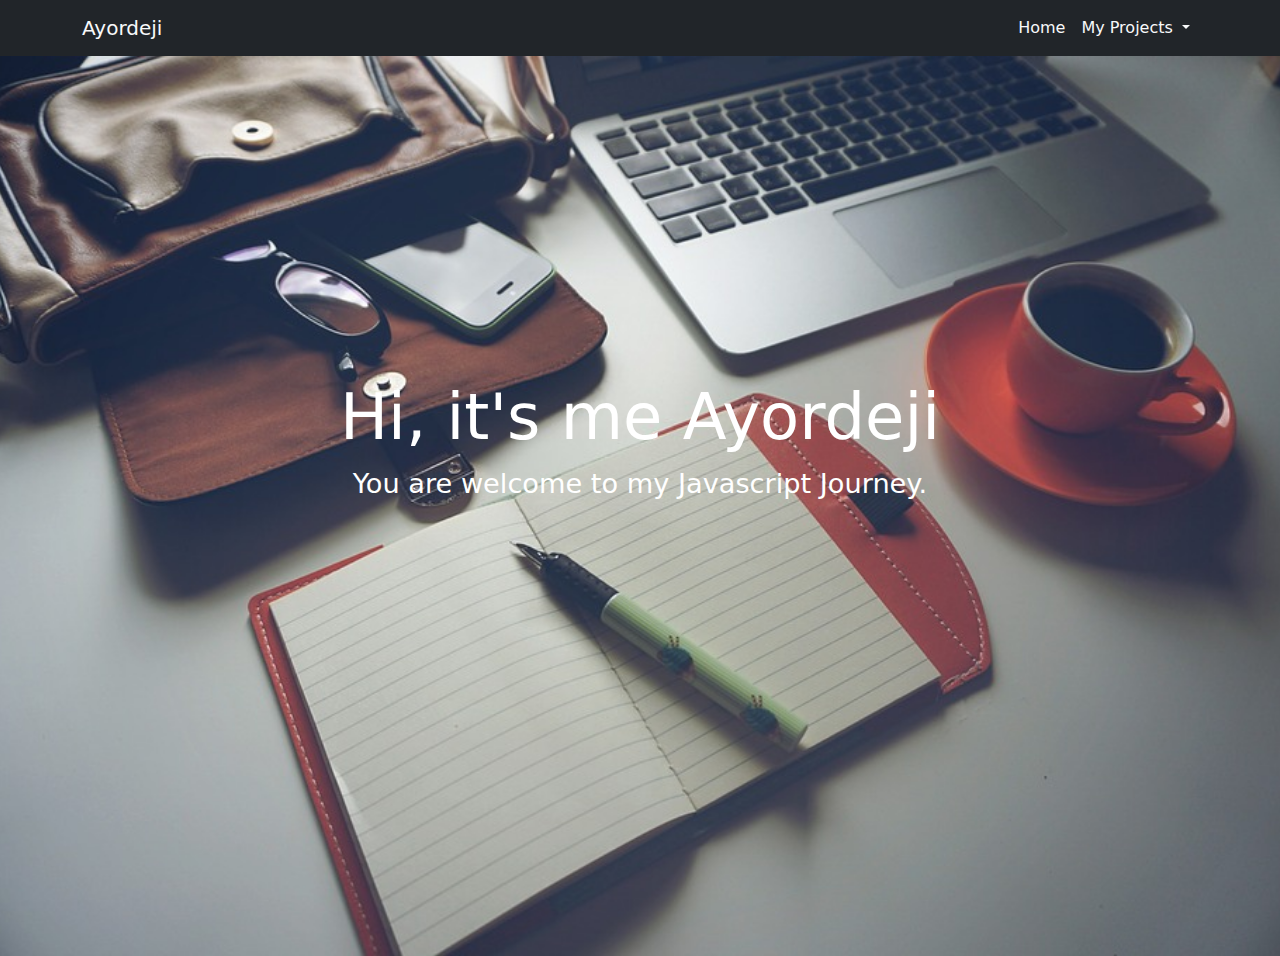
==== index.html @ d5ce5153 "first commit" ====
<!DOCTYPE html>
<html lang="en">
<head>
    <meta charset="UTF-8">
    <meta http-equiv="X-UA-Compatible" content="IE=edge">
    <meta name="viewport" content="width=device-width, initial-scale=1.0">
    <title>Learn Javascript</title>
    <link rel="stylesheet" href="css/style.css">
    <link rel="stylesheet" href="css/bootstrap.css">
    <link rel="stylesheet" href="css/aos.css">
    <link rel="stylesheet" href="css/swiper-bundle.min.css">
</head>
<body>
    
<!-- Nav Bar -->
    <nav class="navbar navbar-expand-lg navbar-light bg-dark ">
        <div class="container text-light">

            <a class="navbar-brand text-light" href="index.html">Ayordeji</a>
            <button class="navbar-toggler" type="button" data-bs-toggle="collapse" data-bs-target="#navbarSupportedContent" aria-controls="navbarSupportedContent" aria-expanded="false" aria-label="Toggle navigation">
            <span class="navbar-toggler-icon"></span>
            </button>

            <div class="collapse navbar-collapse" id="navbarSupportedContent">
            <ul class="navbar-nav ms-auto mb-2 mb-lg-0">
                <li class="nav-item">
                <a class="nav-link active text-light" aria-current="page" href="index.html">Home</a>
                </li>
                
                <li class="nav-item dropdown">
                <a class="nav-link dropdown-toggle text-light" href="#" id="navbarDropdown" role="button" data-bs-toggle="dropdown" aria-expanded="false">
                    My Projects
                </a>
                <ul class="dropdown-menu" aria-labelledby="navbarDropdown">
                    <li><a class="dropdown-item" href="peopleCount.html">1. People Counter</a></li>
                    <li><a class="dropdown-item" href="simpleCalculator.html">2. Basic Calculator</a></li>
                    <li><hr class="dropdown-divider"></li>
                    <li><a class="dropdown-item" href="#">Next Project is Cooking</a></li>
                </ul>
                </li>
            </div>
        </div>
    </nav>


     <!-- main banner -->
     <section class="bgimage" id="home">
        <div class="container-fluid">
            <div class="row">
            <div class="col-l2 hero-text">
                <h2 class="hero_title">Hi, it's me Ayordeji</h2>
                <p class="hero_desc">You are welcome to my Javascript Journey.</p>
            </div>
            </div>
        </div>
    </section>


    <script src="js/bootstrap.js"></script>
</body>
</html>
---- css/style.css ----
/* hero background image */
.bgimage {
    height:100vh;
    background: url('../img/portfolioImage3.jpg');
    background-size:cover;
    background-position:center;
    background-repeat: no-repeat;
}
/* text css above hero image*/
.hero_title {
    font-size: 4.0rem;
}
.hero_desc {
    font-size: 1.7rem;
}
.hero-text {
    text-align: center;
    position: absolute;
    top: 50%;
    left: 50%;
    transform: translate(-50%, -50%);
    color: white;
}
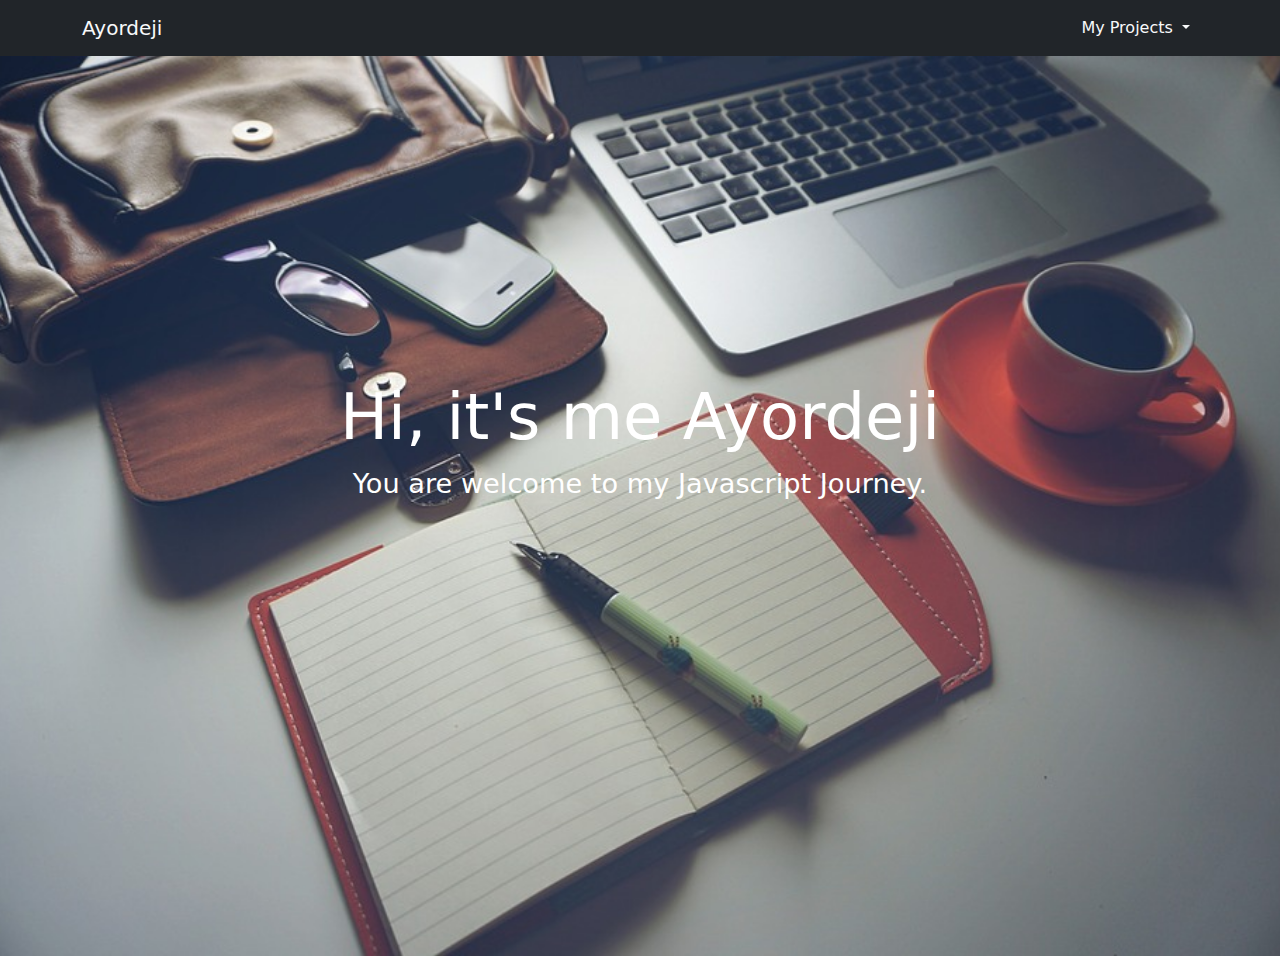
==== commit 7d739770: "Adjusted the background images and links" ====
--- a/index.html
+++ b/index.html
@@ -22,11 +22,7 @@
             </button>
 
             <div class="collapse navbar-collapse" id="navbarSupportedContent">
-            <ul class="navbar-nav ms-auto mb-2 mb-lg-0">
-                <li class="nav-item">
-                <a class="nav-link active text-light" aria-current="page" href="index.html">Home</a>
-                </li>
-                
+            <ul class="navbar-nav ms-auto mb-2 mb-lg-0">              
                 <li class="nav-item dropdown">
                 <a class="nav-link dropdown-toggle text-light" href="#" id="navbarDropdown" role="button" data-bs-toggle="dropdown" aria-expanded="false">
                     My Projects
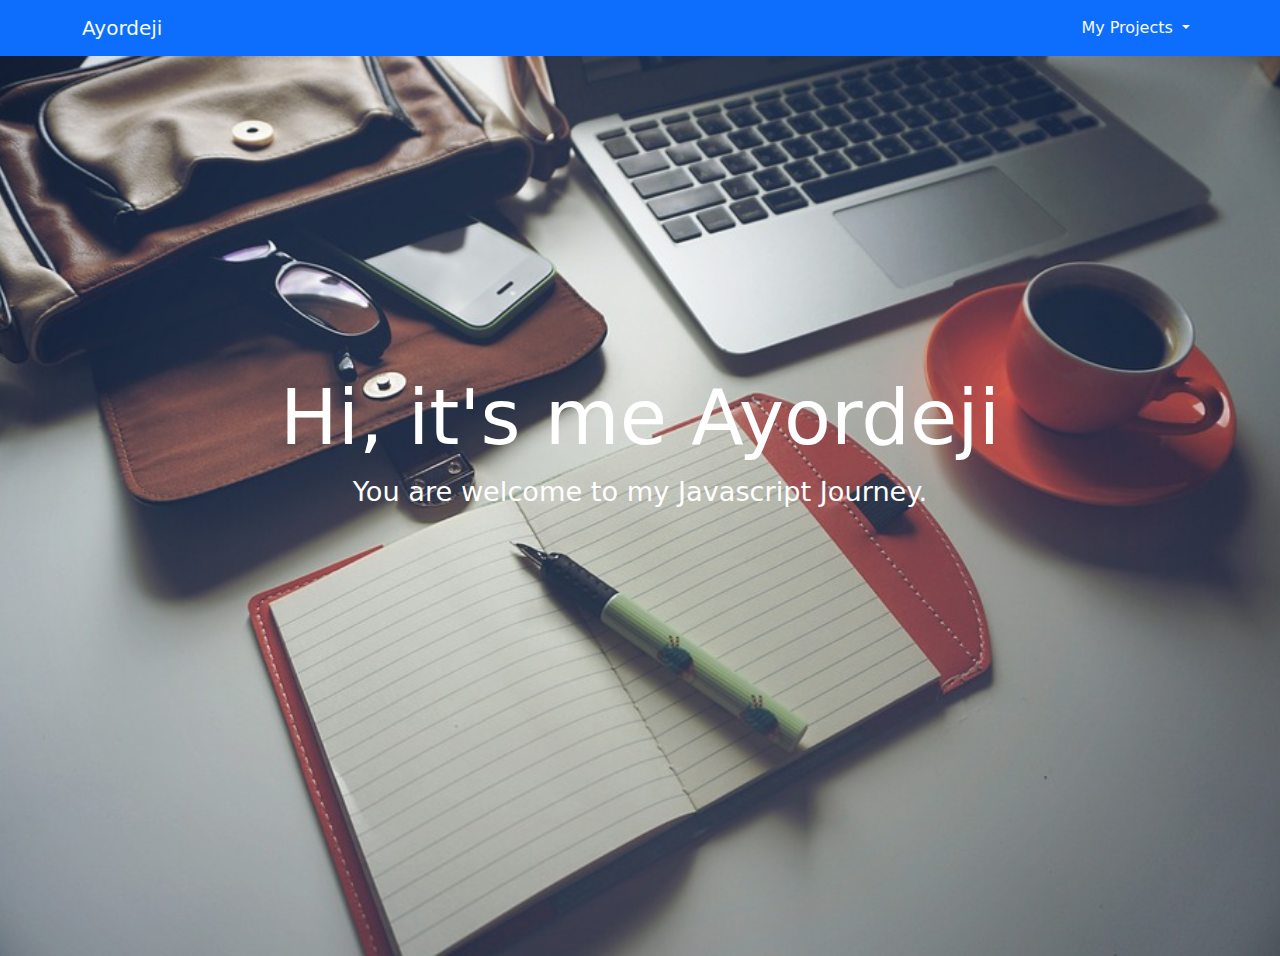
==== commit af245c0f: "Worked on the HTML and CSS of Blackjack" ====
--- a/index.html
+++ b/index.html
@@ -13,7 +13,7 @@
 <body>
     
 <!-- Nav Bar -->
-    <nav class="navbar navbar-expand-lg navbar-light bg-dark ">
+    <nav class="navbar navbar-expand-lg navbar-light bg-primary ">
         <div class="container text-light">
 
             <a class="navbar-brand text-light" href="index.html">Ayordeji</a>
@@ -30,6 +30,7 @@
                 <ul class="dropdown-menu" aria-labelledby="navbarDropdown">
                     <li><a class="dropdown-item" href="peopleCount.html">1. People Counter</a></li>
                     <li><a class="dropdown-item" href="simpleCalculator.html">2. Basic Calculator</a></li>
+                    <li><a class="dropdown-item" href="blackJack.html">3. Blackjack</a></li>
                     <li><hr class="dropdown-divider"></li>
                     <li><a class="dropdown-item" href="#">Next Project is Cooking</a></li>
                 </ul>
--- a/css/style.css
+++ b/css/style.css
@@ -8,7 +8,7 @@
 }
 /* text css above hero image*/
 .hero_title {
-    font-size: 4.0rem;
+    font-size: clamp(2rem, 6vw, 8rem); 
 }
 .hero_desc {
     font-size: 1.7rem;
@@ -22,3 +22,8 @@
     color: white;
 }
 
+
+.navbar-nav .dropdown-menu {
+    position: absolute !important;
+
+}
